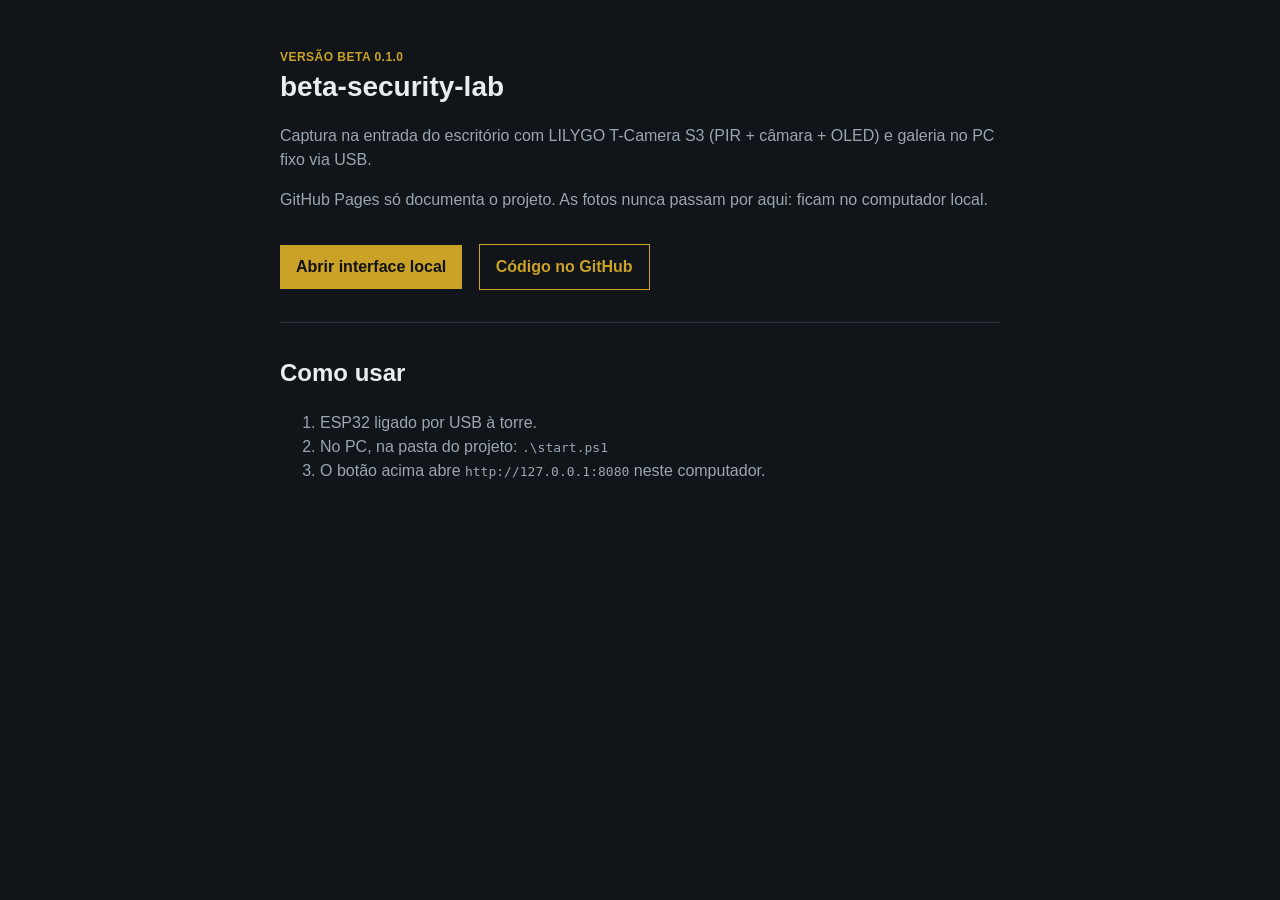
==== docs/index.html @ 9dfe67f1 "Publish beta 0.1.0 of the local T-Camera S3 entrance capture stack. Document the USB gallery flow an" ====
<!DOCTYPE html>
<html lang="pt">
<head>
  <meta charset="UTF-8" />
  <meta name="viewport" content="width=device-width, initial-scale=1" />
  <title>beta-security-lab</title>
  <style>
    :root { --bg:#111418; --text:#e8edf2; --muted:#9aa6b2; --accent:#c9a227; --line:#2a323c; }
    body { margin:0; font-family:Segoe UI,sans-serif; background:var(--bg); color:var(--text); line-height:1.5; }
    main { max-width:720px; margin:0 auto; padding:48px 24px; }
    h1 { font-size:28px; margin:0 0 8px; }
    .badge { color:var(--accent); font-weight:650; letter-spacing:.04em; text-transform:uppercase; font-size:12px; }
    p, li { color:var(--muted); }
    a { color:var(--accent); }
    .btn { display:inline-block; margin:16px 12px 0 0; padding:10px 16px; background:var(--accent); color:#111; text-decoration:none; font-weight:650; }
    .ghost { background:transparent; color:var(--accent); border:1px solid var(--accent); }
    hr { border:0; border-top:1px solid var(--line); margin:32px 0; }
  </style>
</head>
<body>
  <main>
    <div class="badge">Versão beta 0.1.0</div>
    <h1>beta-security-lab</h1>
    <p>Captura na entrada do escritório com LILYGO T-Camera S3 (PIR + câmara + OLED) e galeria no PC fixo via USB.</p>
    <p>GitHub Pages só documenta o projeto. As fotos nunca passam por aqui: ficam no computador local.</p>
    <a class="btn" href="http://127.0.0.1:8080">Abrir interface local</a>
    <a class="btn ghost" href="https://github.com/candeiassantiago393-spec/beta-security-lab">Código no GitHub</a>
    <hr />
    <h2>Como usar</h2>
    <ol>
      <li>ESP32 ligado por USB à torre.</li>
      <li>No PC, na pasta do projeto: <code>.\start.ps1</code></li>
      <li>O botão acima abre <code>http://127.0.0.1:8080</code> neste computador.</li>
    </ol>
  </main>
</body>
</html>
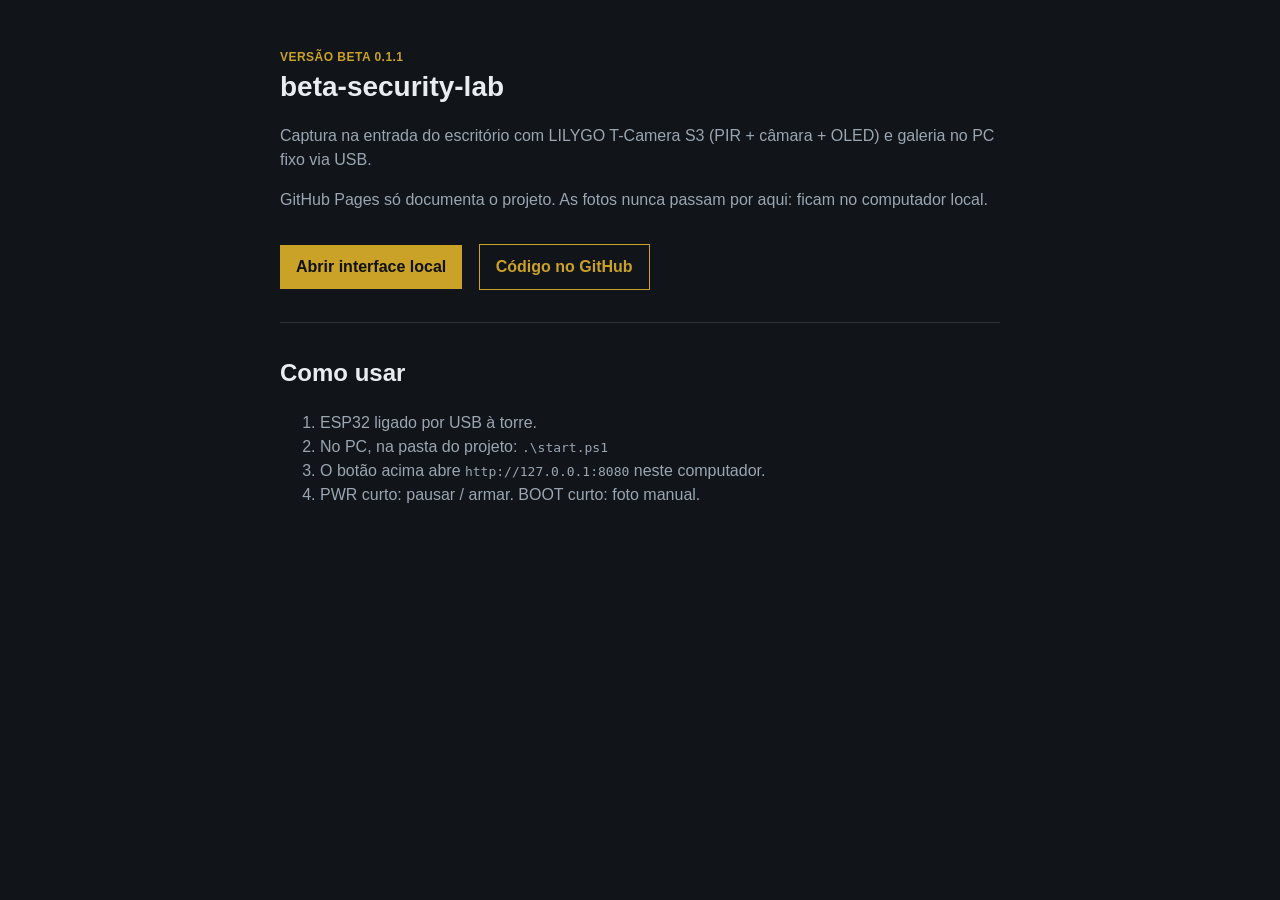
==== commit a6f6fab8: "Add PWR pause/arm and BOOT manual capture on the T-Camera S3. Document the beta 0.1.1 button mapping" ====
--- a/docs/index.html
+++ b/docs/index.html
@@ -19,7 +19,7 @@
 </head>
 <body>
   <main>
-    <div class="badge">Versão beta 0.1.0</div>
+    <div class="badge">Versão beta 0.1.1</div>
     <h1>beta-security-lab</h1>
     <p>Captura na entrada do escritório com LILYGO T-Camera S3 (PIR + câmara + OLED) e galeria no PC fixo via USB.</p>
     <p>GitHub Pages só documenta o projeto. As fotos nunca passam por aqui: ficam no computador local.</p>
@@ -31,6 +31,7 @@
       <li>ESP32 ligado por USB à torre.</li>
       <li>No PC, na pasta do projeto: <code>.\start.ps1</code></li>
       <li>O botão acima abre <code>http://127.0.0.1:8080</code> neste computador.</li>
+      <li>PWR curto: pausar / armar. BOOT curto: foto manual.</li>
     </ol>
   </main>
 </body>
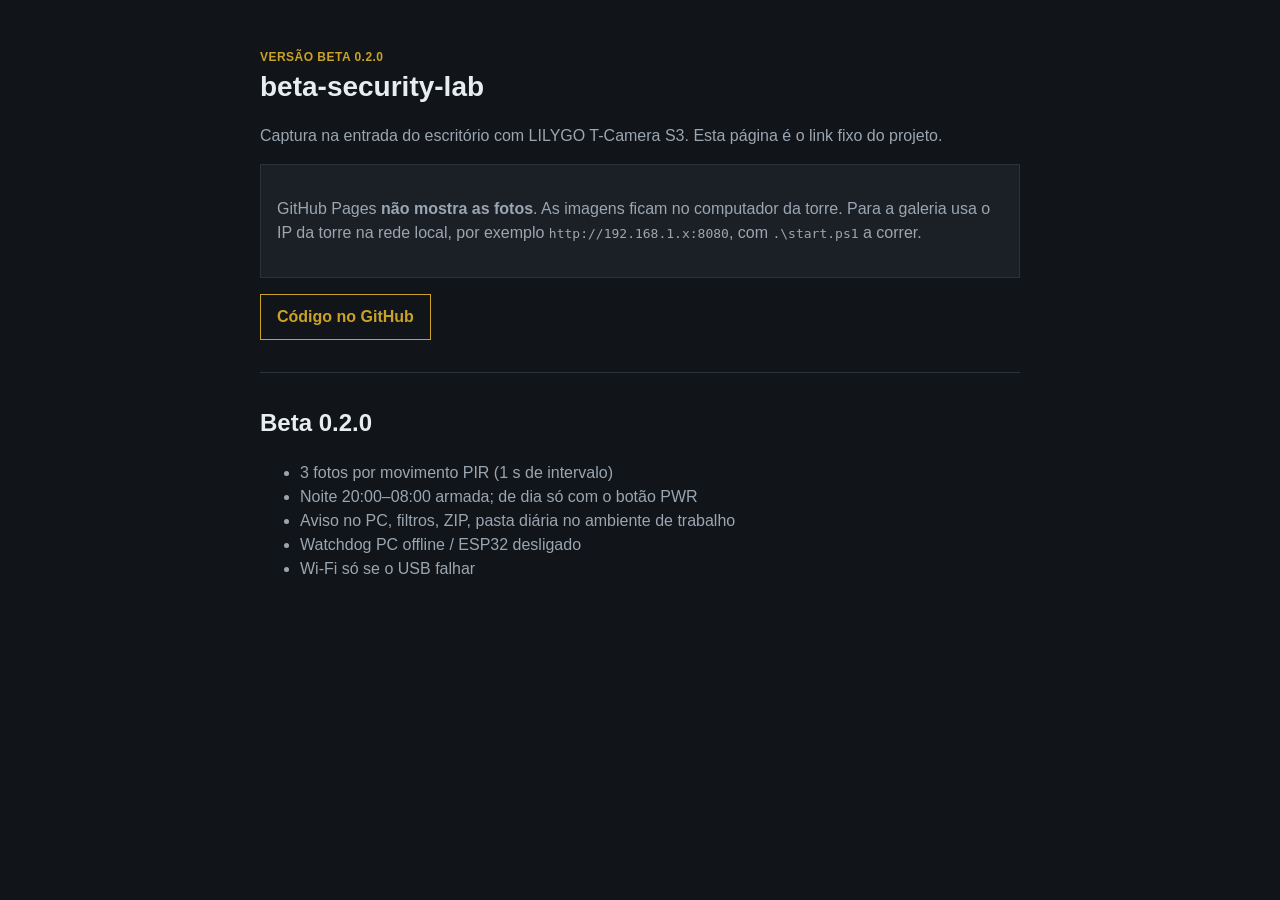
==== commit 44296b2a: "Ship beta 0.2.0 with PIR bursts, night arming, and PC watchdog. Add Windows toasts, ZIP/desktop expo" ====
--- a/docs/index.html
+++ b/docs/index.html
@@ -5,9 +5,9 @@
   <meta name="viewport" content="width=device-width, initial-scale=1" />
   <title>beta-security-lab</title>
   <style>
-    :root { --bg:#111418; --text:#e8edf2; --muted:#9aa6b2; --accent:#c9a227; --line:#2a323c; }
+    :root { --bg:#111418; --text:#e8edf2; --muted:#9aa6b2; --accent:#c9a227; --line:#2a323c; --panel:#1b2026; }
     body { margin:0; font-family:Segoe UI,sans-serif; background:var(--bg); color:var(--text); line-height:1.5; }
-    main { max-width:720px; margin:0 auto; padding:48px 24px; }
+    main { max-width:760px; margin:0 auto; padding:48px 24px; }
     h1 { font-size:28px; margin:0 0 8px; }
     .badge { color:var(--accent); font-weight:650; letter-spacing:.04em; text-transform:uppercase; font-size:12px; }
     p, li { color:var(--muted); }
@@ -15,24 +15,27 @@
     .btn { display:inline-block; margin:16px 12px 0 0; padding:10px 16px; background:var(--accent); color:#111; text-decoration:none; font-weight:650; }
     .ghost { background:transparent; color:var(--accent); border:1px solid var(--accent); }
     hr { border:0; border-top:1px solid var(--line); margin:32px 0; }
+    .note { background:var(--panel); border:1px solid var(--line); padding:16px; }
   </style>
 </head>
 <body>
   <main>
-    <div class="badge">Versão beta 0.1.1</div>
+    <div class="badge">Versão beta 0.2.0</div>
     <h1>beta-security-lab</h1>
-    <p>Captura na entrada do escritório com LILYGO T-Camera S3 (PIR + câmara + OLED) e galeria no PC fixo via USB.</p>
-    <p>GitHub Pages só documenta o projeto. As fotos nunca passam por aqui: ficam no computador local.</p>
-    <a class="btn" href="http://127.0.0.1:8080">Abrir interface local</a>
+    <p>Captura na entrada do escritório com LILYGO T-Camera S3. Esta página é o link fixo do projeto.</p>
+    <div class="note">
+      <p>GitHub Pages <strong>não mostra as fotos</strong>. As imagens ficam no computador da torre. Para a galeria usa o IP da torre na rede local, por exemplo <code>http://192.168.1.x:8080</code>, com <code>.\start.ps1</code> a correr.</p>
+    </div>
     <a class="btn ghost" href="https://github.com/candeiassantiago393-spec/beta-security-lab">Código no GitHub</a>
     <hr />
-    <h2>Como usar</h2>
-    <ol>
-      <li>ESP32 ligado por USB à torre.</li>
-      <li>No PC, na pasta do projeto: <code>.\start.ps1</code></li>
-      <li>O botão acima abre <code>http://127.0.0.1:8080</code> neste computador.</li>
-      <li>PWR curto: pausar / armar. BOOT curto: foto manual.</li>
-    </ol>
+    <h2>Beta 0.2.0</h2>
+    <ul>
+      <li>3 fotos por movimento PIR (1 s de intervalo)</li>
+      <li>Noite 20:00–08:00 armada; de dia só com o botão PWR</li>
+      <li>Aviso no PC, filtros, ZIP, pasta diária no ambiente de trabalho</li>
+      <li>Watchdog PC offline / ESP32 desligado</li>
+      <li>Wi-Fi só se o USB falhar</li>
+    </ul>
   </main>
 </body>
 </html>
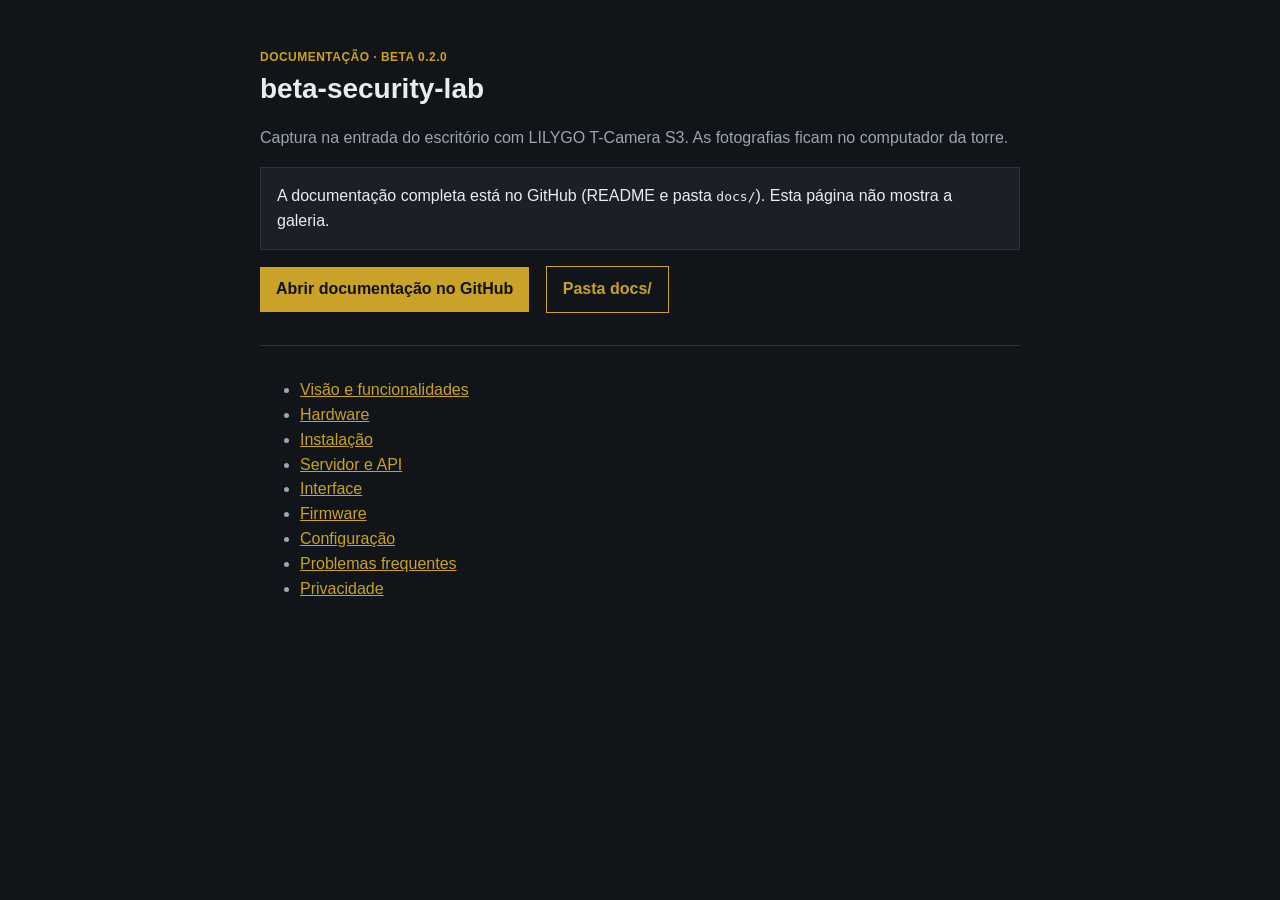
==== commit 5a5ea28b: "Document the beta stack end to end on GitHub. Cover hardware, install, firmware protocol, API, UI, c" ====
--- a/docs/index.html
+++ b/docs/index.html
@@ -6,7 +6,7 @@
   <title>beta-security-lab</title>
   <style>
     :root { --bg:#111418; --text:#e8edf2; --muted:#9aa6b2; --accent:#c9a227; --line:#2a323c; --panel:#1b2026; }
-    body { margin:0; font-family:Segoe UI,sans-serif; background:var(--bg); color:var(--text); line-height:1.5; }
+    body { margin:0; font-family:Segoe UI,sans-serif; background:var(--bg); color:var(--text); line-height:1.55; }
     main { max-width:760px; margin:0 auto; padding:48px 24px; }
     h1 { font-size:28px; margin:0 0 8px; }
     .badge { color:var(--accent); font-weight:650; letter-spacing:.04em; text-transform:uppercase; font-size:12px; }
@@ -20,21 +20,25 @@
 </head>
 <body>
   <main>
-    <div class="badge">Versão beta 0.2.0</div>
+    <div class="badge">Documentação · beta 0.2.0</div>
     <h1>beta-security-lab</h1>
-    <p>Captura na entrada do escritório com LILYGO T-Camera S3. Esta página é o link fixo do projeto.</p>
+    <p>Captura na entrada do escritório com LILYGO T-Camera S3. As fotografias ficam no computador da torre.</p>
     <div class="note">
-      <p>GitHub Pages <strong>não mostra as fotos</strong>. As imagens ficam no computador da torre. Para a galeria usa o IP da torre na rede local, por exemplo <code>http://192.168.1.x:8080</code>, com <code>.\start.ps1</code> a correr.</p>
+      A documentação completa está no GitHub (README e pasta <code>docs/</code>). Esta página não mostra a galeria.
     </div>
-    <a class="btn ghost" href="https://github.com/candeiassantiago393-spec/beta-security-lab">Código no GitHub</a>
+    <a class="btn" href="https://github.com/candeiassantiago393-spec/beta-security-lab">Abrir documentação no GitHub</a>
+    <a class="btn ghost" href="https://github.com/candeiassantiago393-spec/beta-security-lab/tree/main/docs">Pasta docs/</a>
     <hr />
-    <h2>Beta 0.2.0</h2>
     <ul>
-      <li>3 fotos por movimento PIR (1 s de intervalo)</li>
-      <li>Noite 20:00–08:00 armada; de dia só com o botão PWR</li>
-      <li>Aviso no PC, filtros, ZIP, pasta diária no ambiente de trabalho</li>
-      <li>Watchdog PC offline / ESP32 desligado</li>
-      <li>Wi-Fi só se o USB falhar</li>
+      <li><a href="https://github.com/candeiassantiago393-spec/beta-security-lab/blob/main/docs/visao.md">Visão e funcionalidades</a></li>
+      <li><a href="https://github.com/candeiassantiago393-spec/beta-security-lab/blob/main/docs/hardware.md">Hardware</a></li>
+      <li><a href="https://github.com/candeiassantiago393-spec/beta-security-lab/blob/main/docs/instalacao.md">Instalação</a></li>
+      <li><a href="https://github.com/candeiassantiago393-spec/beta-security-lab/blob/main/docs/servidor.md">Servidor e API</a></li>
+      <li><a href="https://github.com/candeiassantiago393-spec/beta-security-lab/blob/main/docs/interface.md">Interface</a></li>
+      <li><a href="https://github.com/candeiassantiago393-spec/beta-security-lab/blob/main/docs/firmware.md">Firmware</a></li>
+      <li><a href="https://github.com/candeiassantiago393-spec/beta-security-lab/blob/main/docs/configuracao.md">Configuração</a></li>
+      <li><a href="https://github.com/candeiassantiago393-spec/beta-security-lab/blob/main/docs/troubleshooting.md">Problemas frequentes</a></li>
+      <li><a href="https://github.com/candeiassantiago393-spec/beta-security-lab/blob/main/docs/privacidade.md">Privacidade</a></li>
     </ul>
   </main>
 </body>
